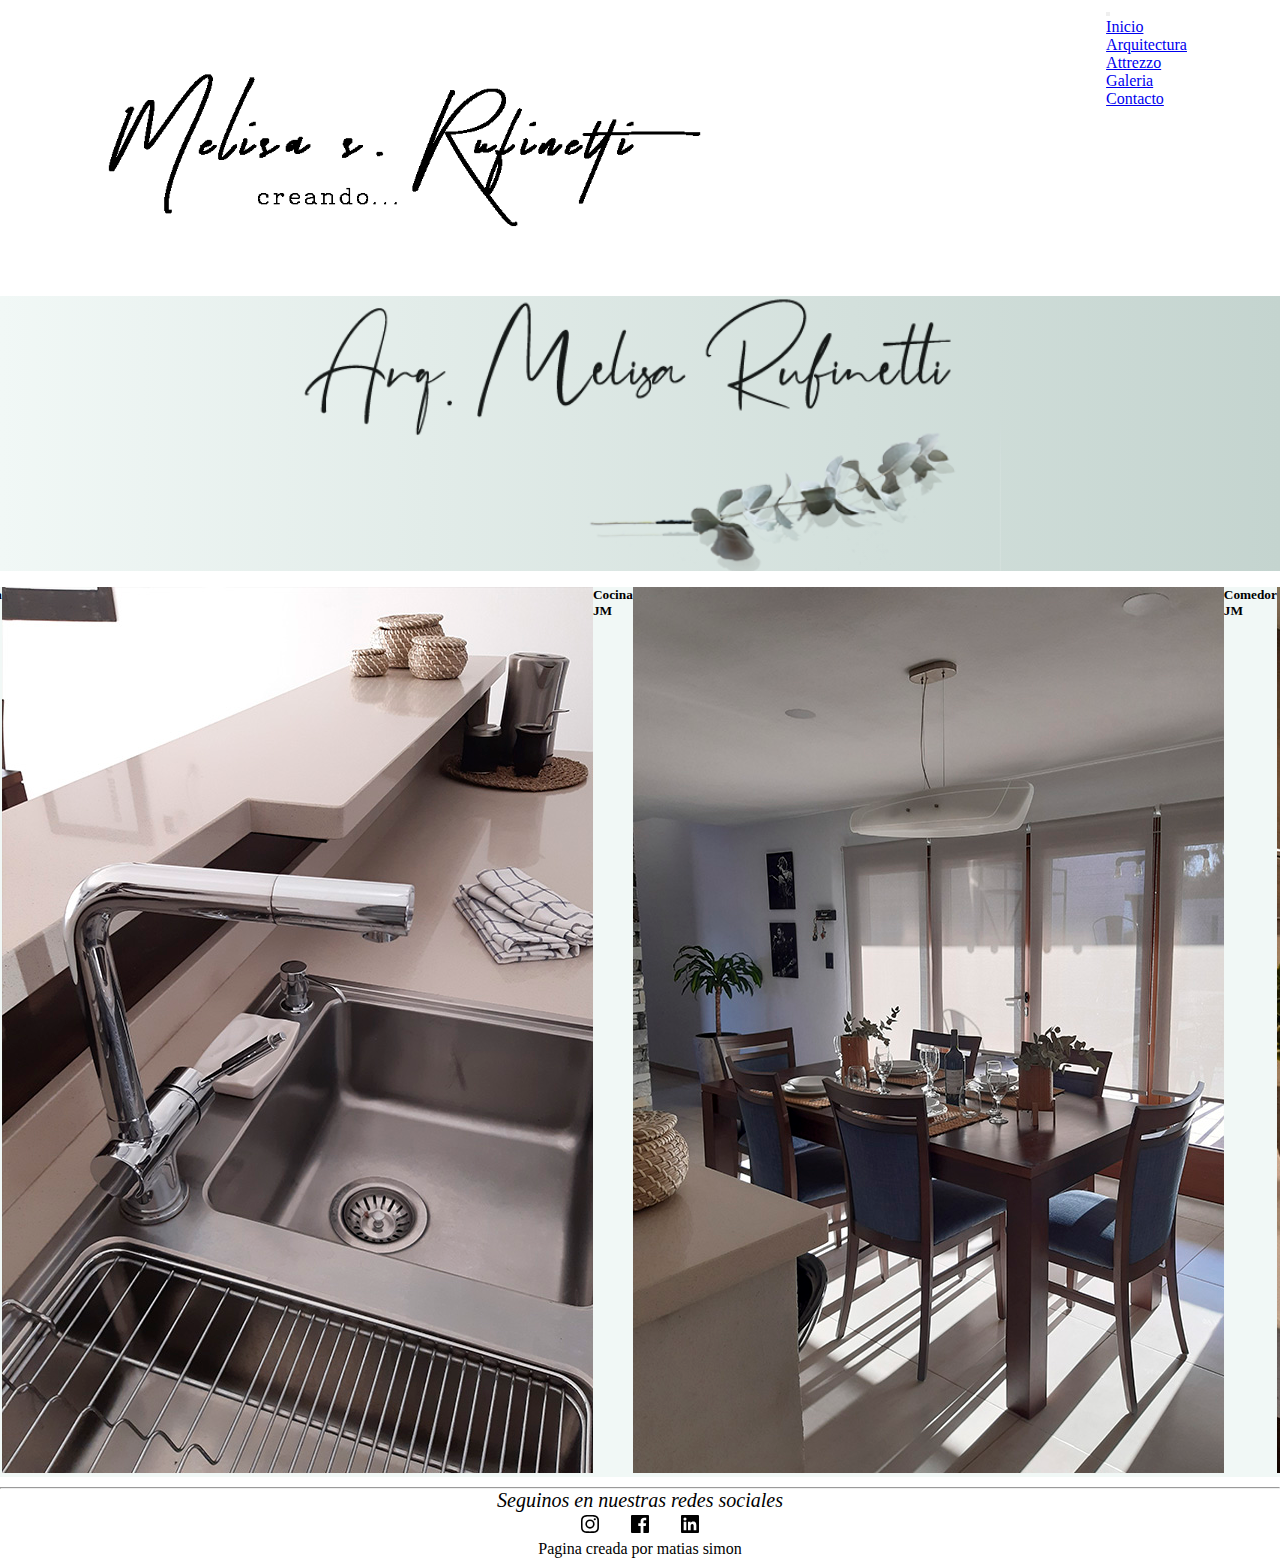
==== pages/arquitectura.html @ c9d261f3 "se agregan imagenes a la galeria" ====
<!DOCTYPE html>
<html lang="en">
<head>
    <meta charset="UTF-8">
    <meta http-equiv="X-UA-Compatible" content="IE=edge">
    <meta name="viewport" content="width=device-width, initial-scale=1.0">
    <meta name="keywords" content="arquitectura, decoracion, velas, diseño, ambientacion">
    <meta name="description" content="Esta pagina brinda imagenes sobre distintos trabajos realizados">
    <link rel="shorcut icon" href="../imagenes/LOGO.JPG">
    <!-- CSS only -->
    <link href="https://cdn.jsdelivr.net/npm/bootstrap@5.2.1/dist/css/bootstrap.min.css" rel="stylesheet" integrity="sha384-iYQeCzEYFbKjA/T2uDLTpkwGzCiq6soy8tYaI1GyVh/UjpbCx/TYkiZhlZB6+fzT" crossorigin="anonymous">

    <link rel="stylesheet" href="../styles/styles.css">
    <title>Arquitectura</title>
</head>
<body class="container-fluid text-center">
    <section class="row">
      <section class="col">
        <header class="header">
                    <a href="../index.html"><img class="image-fluid logo" src="../imagenes/logo meli.png" alt="logo de la marca"></a> 
           
                    <nav class="navbar navbar-expand-md navegador">
                        <button
                          class="navbar-toggler"
                          type="button"
                          data-bs-toggle="collapse"
                          data-bs-target="#navbarTogglerDemo01"
                          aria-controls="navbarTogglerDemo01"
                          aria-expanded="false"
                          aria-label="Toggle navigation"
                        >
                          <span class="navbar-toggler-icon"></span>
                        </button>
                        <div class="collapse navbar-collapse" id="navbarTogglerDemo01">
                          <ul class="navbar-nav me-auto mb-2 mb-lg-0">
                            <li class="nav-item">
                              <a class="nav-link navegador__links" href="../index.html">Inicio</a>
                            </li>
                            <li class="nav-item">
                              <a class="nav-link navegador__links active " href="../pages/arquitectura.html">Arquitectura</a>
                            </li>
                            <li class="nav-item">
                              <a class="nav-link navegador__links" href="../pages/atrezzo.html">Attrezzo</a>
                            </li>
                            <li class="nav-item">
                              <a class="nav-link navegador__links" href="../pages/galeria.html">Galeria</a>
                            </li>
                            <li class="nav-item">
                              <a class="nav-link navegador__links" href="../pages/contacto.html">Contacto</a>
                            </li>
                          </ul>
                         
                        </div>
                      </nav>
                           
        </header>
      </section> 
    </section>
    <main>
        <div class="encabezado">
            <img class="encabezado__imagen" src="../imagenes/logo-arq.png" alt="logo-atrezzo">
        </div>      
         
       
    <section class="row tarjetas">
      <section class="col-sm-12 col-md-6 col-lg-3 tarjetas-arq">   
        <div class="card tarjetas__attrezzo">
            <a href="#"><img src="../imagenes/CENTRO MUNAY/Y3.jpg" class="card-img-top" alt="Casa Munay"></a>
            <div class="card-body">
              <h5 class="card-title">Casa Munay</h5>
            </div>
        </div>
        </section> 

        <section class="col-sm-12 col-md-6 col-lg-3 tarjetas-arq">   
          <div class="card tarjetas__attrezzo">
              <a href="#"><img src="../imagenes/COCINA AZUL/ALT 1/CA5.jpg" class="card-img-top" alt="cocina azul"></a>
              <div class="card-body">
                <h5 class="card-title">Cocina Azul</h5>
              </div>
          </div>
          </section> 

          <section class="col-sm-12 col-md-6 col-lg-3 tarjetas-arq">   
            <div class="card tarjetas__attrezzo">
                <a href="#"><img src="../imagenes/COCINA BENE/CB1.jpg" class="card-img-top" alt="cocina bene"></a>
                <div class="card-body">
                  <h5 class="card-title">Cocina Bene</h5>
                </div>
            </div>
            </section> 

            <section class="col-sm-12 col-md-6 col-lg-3 tarjetas-arq">   
              <div class="card tarjetas__attrezzo">
                  <a href="#"><img src="../imagenes/COCINA JM/JMC1.jpg" class="card-img-top" alt="cocina JM"></a>
                  <div class="card-body">
                    <h5 class="card-title">Cocina JM</h5>
                  </div>
              </div>
              </section> 

              <section class="col-sm-12 col-md-6 col-lg-3 tarjetas-arq">   
                <div class="card tarjetas__attrezzo">
                    <a href="#"><img src="../imagenes/COMEDOR JM/JMCM1.jpg" class="card-img-top" alt="comedor JM"></a>
                    <div class="card-body">
                      <h5 class="card-title">Comedor JM</h5>
                    </div>
                </div>
                </section> 

                <section class="col-sm-12 col-md-6 col-lg-3 tarjetas-arq">   
                  <div class="card tarjetas__attrezzo">
                      <a href="#"><img src="../imagenes/CUARTO DE BAÑO JM/JMB1.jpg" class="card-img-top" alt="cuarto de baño JM"></a>
                      <div class="card-body">
                        <h5 class="card-title">Cuarto de Baño JM</h5>
                      </div>
                  </div>
                  </section> 

                  <section class="col-sm-12 col-md-6 col-lg-3 tarjetas-arq">   
                    <div class="card tarjetas__attrezzo">
                        <a href="#"><img src="../imagenes/CUARTO DE ESTAR B/B1.jpg" class="card-img-top" alt="cuarto de estar B"></a>
                        <div class="card-body">
                          <h5 class="card-title">Cuarto de estar B</h5>
                        </div>
                    </div>
                    </section> 

                    <section class="col-sm-12 col-md-6 col-lg-3 tarjetas-arq">   
                      <div class="card tarjetas__attrezzo">
                          <a href="#"><img src="../imagenes/CUARTO DE ESTAR D/DL1.jpg" class="card-img-top" alt="cuarto de estar D"></a>
                          <div class="card-body">
                            <h5 class="card-title">Cuarto de estar D</h5>
                          </div>
                      </div>
                      </section> 
    </section>
        

      
    </main>
    <hr>
    <footer class="footer">
        <span class="footer__span">Seguinos en nuestras redes sociales</span> 
        <ul class="footer__ul">
            <li><a href="https://www.instagram.com/melisarufinetti/" target="_blank">
                <img class="logo-redes" src="../imagenes/bxl-instagram.svg" alt="Logo de instagram" title="Instagram">
            </a></li>
            <li><a href="https://www.facebook.com/meli.rufinetti" target="_blank">
                <img class="logo-redes" src="../imagenes/bxl-facebook-square.svg" alt="Logo de facebook" title="Facebook">
            </a></li>
            <li><a href="https://www.linkedin.com/in/melisa-rufinetti-70595a53/" target="_blank">
                <img class="logo-redes" src="../imagenes/bxl-linkedin-square.svg" alt="Logo de linkedin" title="Linkedin">
    
            </a></li>
        </ul>
        <p class="footer__creador">Pagina creada por matias simon</p>
    </footer>
    <!-- JavaScript Bundle with Popper -->
    <script src="https://cdn.jsdelivr.net/npm/bootstrap@5.2.1/dist/js/bootstrap.bundle.min.js" integrity="sha384-u1OknCvxWvY5kfmNBILK2hRnQC3Pr17a+RTT6rIHI7NnikvbZlHgTPOOmMi466C8" crossorigin="anonymous"></script>

</body>
</html>
---- styles/styles.css ----
.galeria .fotos {
  display: flex;
  margin-bottom: 10px;
}

.encabezado {
  display: flex;
  background-image: linear-gradient(to right, rgb(241, 248, 246), rgb(196, 212, 207));
  justify-content: center;
}
.encabezado .encabezado__imagen {
  display: flex;
  width: 60%;
}

.tarjetas {
  display: flex;
  justify-content: center;
  margin-top: 1rem;
}
.tarjetas .tarjetas-arq {
  display: flex;
  margin-bottom: 10px;
}
.tarjetas .tarjetas-arq:hover {
  opacity: 70%;
}
.tarjetas .tarjetas__attrezzo {
  display: flex;
  background-color: rgb(241, 248, 246);
}

.principal__texto {
  display: flex;
  flex-direction: column;
  margin-top: 2em;
}
.principal__texto .principal__parrafo {
  font-size: 1.5em;
}

.galeria #galeria-titulo {
  display: flex;
  justify-content: flex-end;
  margin-right: 5rem;
}
.galeria .fotos {
  border: 1px solid;
}
.galeria .galeria-imagenes {
  margin-top: 2rem;
  transition: all 0.5s ease-in-out;
}
.galeria .galeria-imagenes:hover {
  transform: scale(1.4);
}
.galeria .parallax, .galeria .parallax2 {
  background-image: url("../imagenes/YOGA/Y3.jpg");
  height: 50vh;
  width: 100%;
  background-attachment: fixed;
  background-position: center;
  background-repeat: no-repeat;
  background-size: cover;
}
.galeria .parallax2 {
  background-image: url("../imagenes/YOGA/Y5.jpg");
}

@media only screen and (max-device-width: 992px) {
  .parallax, .galeria .parallax2 {
    display: none;
  }
}
.header {
  display: flex;
  justify-content: space-around;
}
.header .logo {
  display: flex;
  width: 75%;
}
.header .navegador__links {
  transition: 0.3s;
}
.header .navegador__links:hover {
  color: #ea5e5e;
}

footer {
  display: flex;
  flex-direction: column;
  align-items: center;
}
footer .footer__ul {
  display: flex;
  padding: 0;
  justify-content: space-around;
  width: 150px;
}
footer .footer__span {
  font-style: italic;
  font-size: 20px;
}
footer .footer__creador {
  display: flex;
  margin: 0;
}
footer .logo-redes {
  transition: all 0.5s ease-in-out;
}
footer .logo-redes:hover {
  transform: scale(1.4);
}

.contacto {
  display: flex;
  flex-direction: column;
  align-items: center;
}
.contacto .contacto__div h3 {
  font-size: 1.5em;
}
.contacto form {
  display: flex;
  margin: 2rem;
  flex-direction: column;
  align-items: center;
  border: 1px solid;
  border-radius: 5px;
  background-color: rgb(246, 250, 249);
  width: 80%;
}
.contacto form .form-tipo {
  font-size: 1em;
  text-decoration: underline;
}

.boton_form {
  padding: 10px;
  border: 0;
  border-radius: 5px;
  color: rgb(255, 255, 255);
  background-color: rgb(85, 93, 248);
  border-bottom: 3px solid blue;
}
.boton_form:hover {
  background-color: rgb(33, 64, 217);
}

* {
  margin: 0;
  padding: 0;
  box-sizing: border-box;
  list-style: none;
  font-family: Roboto-Regular;
}

@font-face {
  font-family: Roboto-Thin;
  src: url(../fonts/Roboto-Regular.ttf);
}/*# sourceMappingURL=styles.css.map */
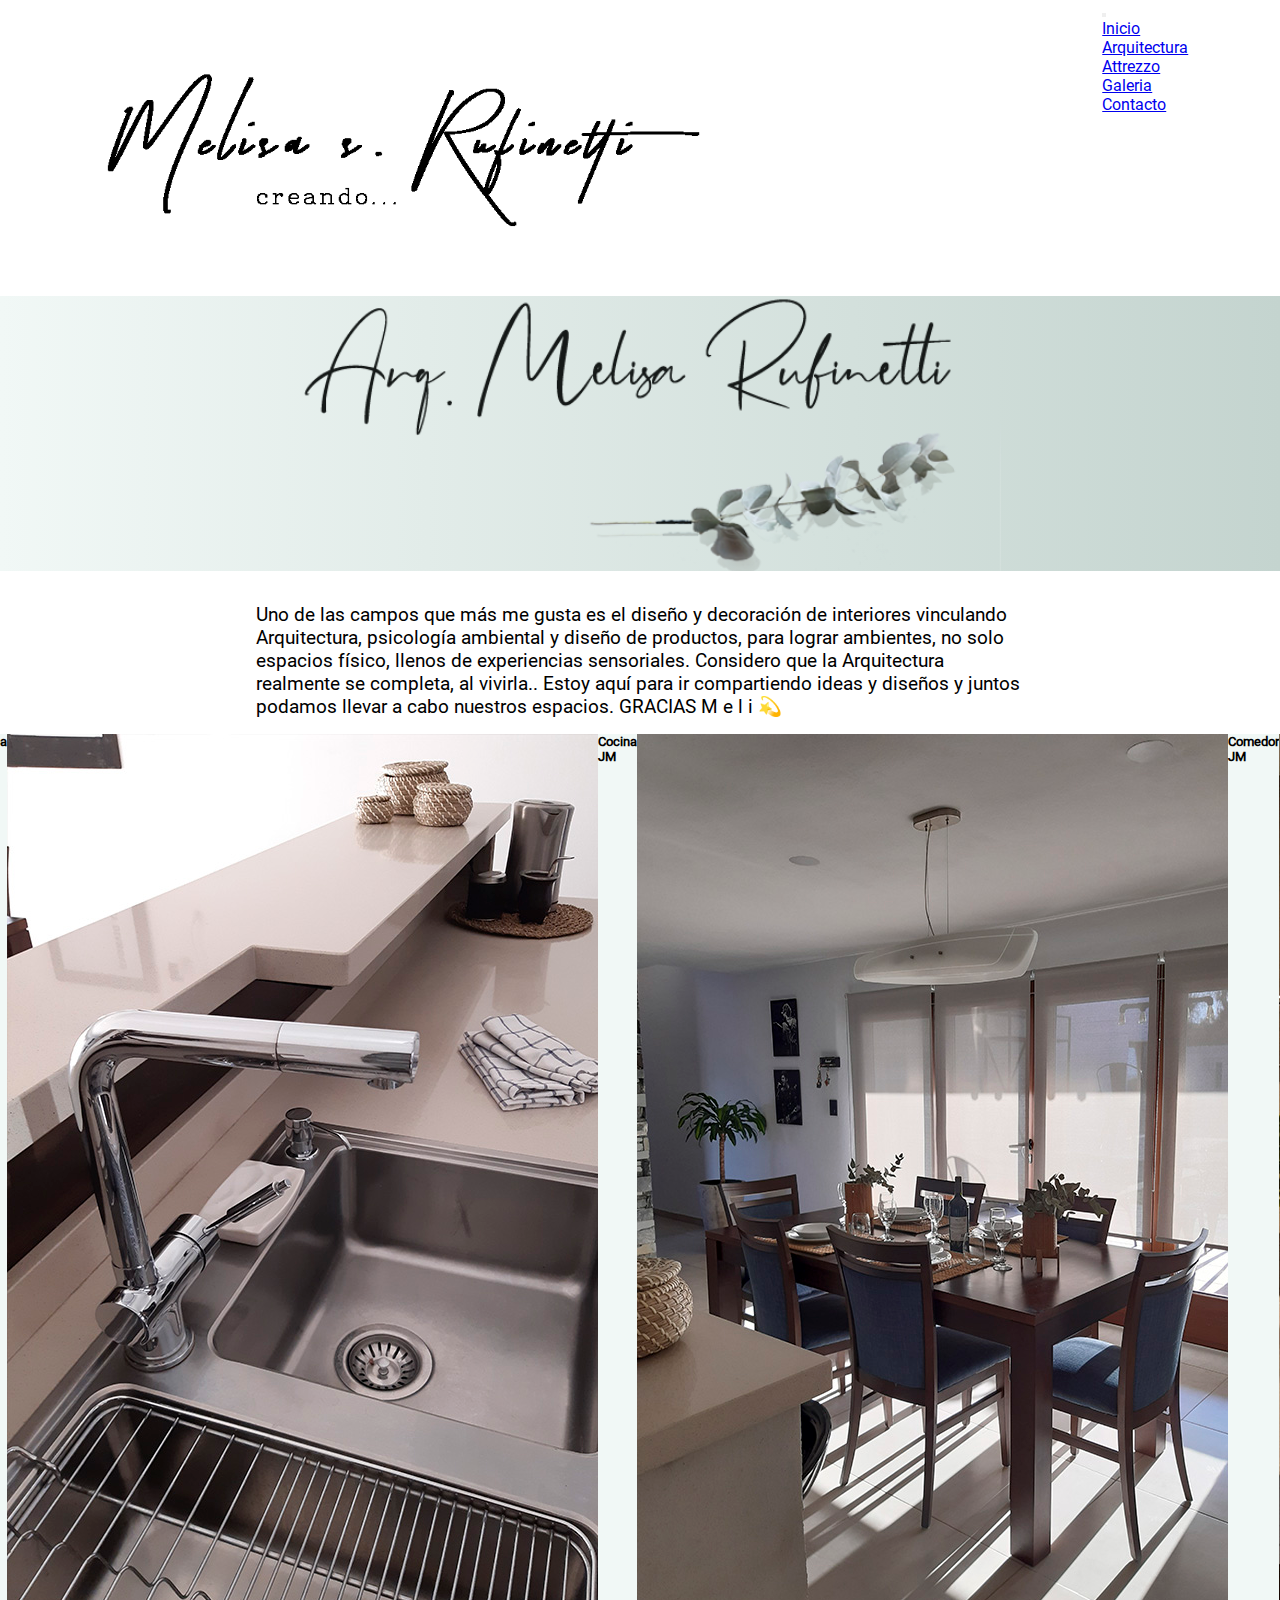
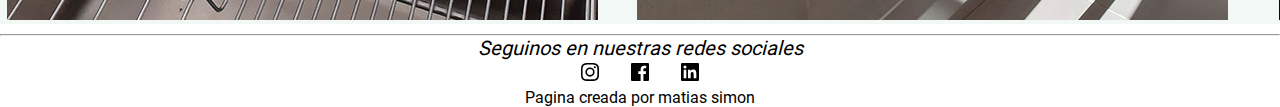
==== commit 6b9d3bd2: "se agregan textos en pagina de arquitectura y attrezzo" ====
--- a/pages/arquitectura.html
+++ b/pages/arquitectura.html
@@ -60,7 +60,20 @@
         <div class="encabezado">
             <img class="encabezado__imagen" src="../imagenes/logo-arq.png" alt="logo-atrezzo">
         </div>      
-         
+    <div class="principal__texto">
+      <p class="principal__parrafo">Uno de las campos que más me gusta es el diseño y decoración de interiores vinculando Arquitectura, psicología ambiental y diseño de productos, para lograr ambientes, no solo espacios físico, llenos de experiencias sensoriales.
+
+        Considero que la Arquitectura realmente se completa, al vivirla..
+        
+        Estoy aquí para ir compartiendo ideas y diseños y juntos podamos llevar a cabo nuestros espacios.
+        
+        GRACIAS
+        
+        M e l i 💫
+        
+
+      </p>
+    </div>     
        
     <section class="row tarjetas">
       <section class="col-sm-12 col-md-6 col-lg-3 tarjetas-arq">   
--- a/styles/styles.css
+++ b/styles/styles.css
@@ -33,10 +33,14 @@
 .principal__texto {
   display: flex;
   flex-direction: column;
+  justify-content: center;
+  align-items: center;
   margin-top: 2em;
+  gap: 1rem;
 }
 .principal__texto .principal__parrafo {
-  font-size: 1.5em;
+  font-size: 1.2rem;
+  width: 60vw;
 }
 
 .galeria #galeria-titulo {
@@ -119,7 +123,8 @@
   align-items: center;
 }
 .contacto .contacto__div h3 {
-  font-size: 1.5em;
+  font-size: 1.2rem;
+  width: 50vw;
 }
 .contacto form {
   display: flex;
@@ -131,8 +136,11 @@
   background-color: rgb(246, 250, 249);
   width: 80%;
 }
+.contacto form .form-imput {
+  width: 60vw;
+}
 .contacto form .form-tipo {
-  font-size: 1em;
+  font-size: 1rem;
   text-decoration: underline;
 }
 
@@ -153,7 +161,7 @@
   padding: 0;
   box-sizing: border-box;
   list-style: none;
-  font-family: Roboto-Regular;
+  font-family: Roboto-Thin;
 }
 
 @font-face {
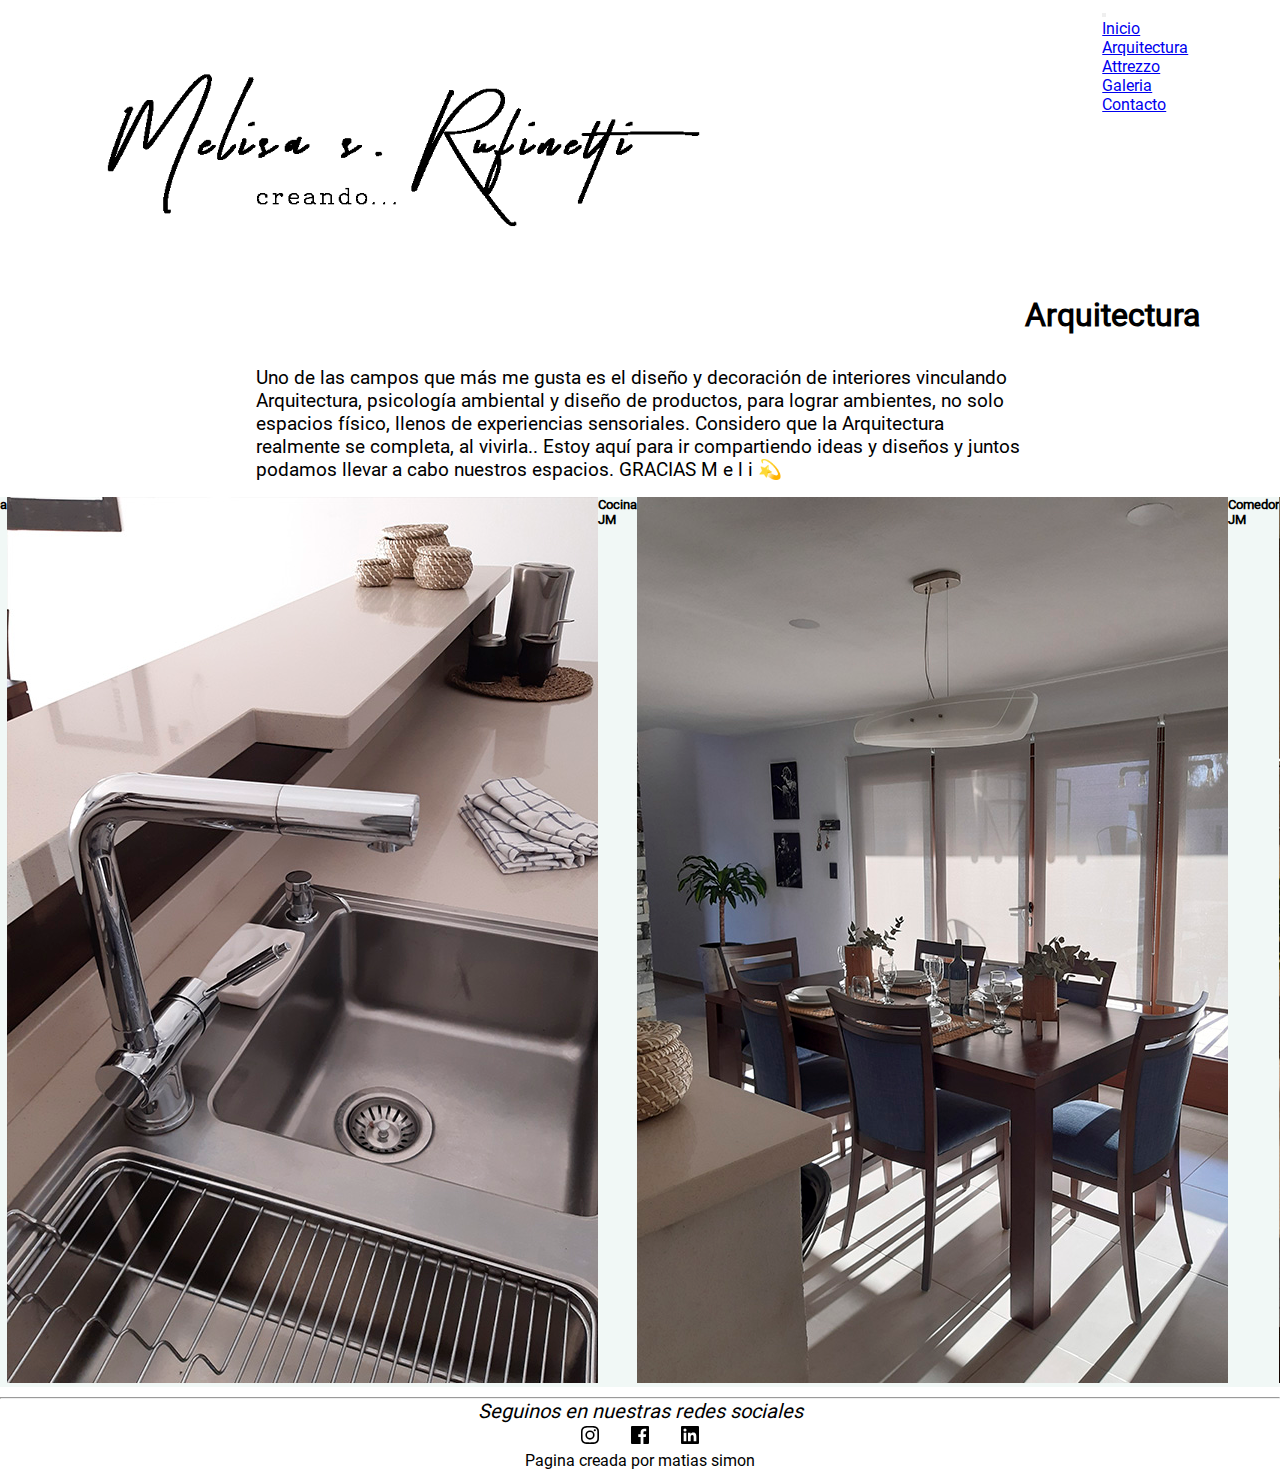
==== commit 8b702c4b: "se agregan imagenes" ====
--- a/pages/arquitectura.html
+++ b/pages/arquitectura.html
@@ -1,176 +1,180 @@
 <!DOCTYPE html>
 <html lang="en">
+
 <head>
-    <meta charset="UTF-8">
-    <meta http-equiv="X-UA-Compatible" content="IE=edge">
-    <meta name="viewport" content="width=device-width, initial-scale=1.0">
-    <meta name="keywords" content="arquitectura, decoracion, velas, diseño, ambientacion">
-    <meta name="description" content="Esta pagina brinda imagenes sobre distintos trabajos realizados">
-    <link rel="shorcut icon" href="../imagenes/LOGO.JPG">
-    <!-- CSS only -->
-    <link href="https://cdn.jsdelivr.net/npm/bootstrap@5.2.1/dist/css/bootstrap.min.css" rel="stylesheet" integrity="sha384-iYQeCzEYFbKjA/T2uDLTpkwGzCiq6soy8tYaI1GyVh/UjpbCx/TYkiZhlZB6+fzT" crossorigin="anonymous">
+  <meta charset="UTF-8">
+  <meta http-equiv="X-UA-Compatible" content="IE=edge">
+  <meta name="viewport" content="width=device-width, initial-scale=1.0">
+  <meta name="keywords" content="arquitectura, decoracion, velas, diseño, ambientacion">
+  <meta name="description" content="Esta pagina brinda imagenes sobre distintos trabajos realizados">
+  <link rel="shorcut icon" href="../imagenes/LOGO.JPG">
+  <!-- CSS only -->
+  <link href="https://cdn.jsdelivr.net/npm/bootstrap@5.2.1/dist/css/bootstrap.min.css" rel="stylesheet"
+    integrity="sha384-iYQeCzEYFbKjA/T2uDLTpkwGzCiq6soy8tYaI1GyVh/UjpbCx/TYkiZhlZB6+fzT" crossorigin="anonymous">
 
-    <link rel="stylesheet" href="../styles/styles.css">
-    <title>Arquitectura</title>
+  <link rel="stylesheet" href="../styles/styles.css">
+  <title>Arquitectura</title>
 </head>
+
 <body class="container-fluid text-center">
-    <section class="row">
-      <section class="col">
-        <header class="header">
-                    <a href="../index.html"><img class="image-fluid logo" src="../imagenes/logo meli.png" alt="logo de la marca"></a> 
-           
-                    <nav class="navbar navbar-expand-md navegador">
-                        <button
-                          class="navbar-toggler"
-                          type="button"
-                          data-bs-toggle="collapse"
-                          data-bs-target="#navbarTogglerDemo01"
-                          aria-controls="navbarTogglerDemo01"
-                          aria-expanded="false"
-                          aria-label="Toggle navigation"
-                        >
-                          <span class="navbar-toggler-icon"></span>
-                        </button>
-                        <div class="collapse navbar-collapse" id="navbarTogglerDemo01">
-                          <ul class="navbar-nav me-auto mb-2 mb-lg-0">
-                            <li class="nav-item">
-                              <a class="nav-link navegador__links" href="../index.html">Inicio</a>
-                            </li>
-                            <li class="nav-item">
-                              <a class="nav-link navegador__links active " href="../pages/arquitectura.html">Arquitectura</a>
-                            </li>
-                            <li class="nav-item">
-                              <a class="nav-link navegador__links" href="../pages/atrezzo.html">Attrezzo</a>
-                            </li>
-                            <li class="nav-item">
-                              <a class="nav-link navegador__links" href="../pages/galeria.html">Galeria</a>
-                            </li>
-                            <li class="nav-item">
-                              <a class="nav-link navegador__links" href="../pages/contacto.html">Contacto</a>
-                            </li>
-                          </ul>
-                         
-                        </div>
-                      </nav>
-                           
-        </header>
-      </section> 
+  <section class="row">
+    <section class="col">
+      <header class="header">
+        <a href="../index.html"><img class="image-fluid logo" src="../imagenes/logo meli.png"
+            alt="logo de la marca"></a>
+
+        <nav class="navbar navbar-expand-md navegador">
+          <button class="navbar-toggler" type="button" data-bs-toggle="collapse" data-bs-target="#navbarTogglerDemo01"
+            aria-controls="navbarTogglerDemo01" aria-expanded="false" aria-label="Toggle navigation">
+            <span class="navbar-toggler-icon"></span>
+          </button>
+          <div class="collapse navbar-collapse" id="navbarTogglerDemo01">
+            <ul class="navbar-nav me-auto mb-2 mb-lg-0">
+              <li class="nav-item">
+                <a class="nav-link navegador__links" href="../index.html">Inicio</a>
+              </li>
+              <li class="nav-item">
+                <a class="nav-link navegador__links active " href="../pages/arquitectura.html">Arquitectura</a>
+              </li>
+              <li class="nav-item">
+                <a class="nav-link navegador__links" href="../pages/atrezzo.html">Attrezzo</a>
+              </li>
+              <li class="nav-item">
+                <a class="nav-link navegador__links" href="../pages/galeria.html">Galeria</a>
+              </li>
+              <li class="nav-item">
+                <a class="nav-link navegador__links" href="../pages/contacto.html">Contacto</a>
+              </li>
+            </ul>
+
+          </div>
+        </nav>
+
+      </header>
     </section>
-    <main>
-        <div class="encabezado">
+  </section>
+  <main>
+    <!-- <div class="encabezado">
             <img class="encabezado__imagen" src="../imagenes/logo-arq.png" alt="logo-atrezzo">
-        </div>      
+        </div>  -->
+    <h1 class="titulo">Arquitectura</h1>
     <div class="principal__texto">
-      <p class="principal__parrafo">Uno de las campos que más me gusta es el diseño y decoración de interiores vinculando Arquitectura, psicología ambiental y diseño de productos, para lograr ambientes, no solo espacios físico, llenos de experiencias sensoriales.
+      <p class="principal__parrafo">Uno de las campos que más me gusta es el diseño y decoración de interiores
+        vinculando Arquitectura, psicología ambiental y diseño de productos, para lograr ambientes, no solo espacios
+        físico, llenos de experiencias sensoriales.
 
         Considero que la Arquitectura realmente se completa, al vivirla..
-        
+
         Estoy aquí para ir compartiendo ideas y diseños y juntos podamos llevar a cabo nuestros espacios.
-        
+
         GRACIAS
-        
+
         M e l i 💫
-        
+
 
       </p>
-    </div>     
-       
+    </div>
+
     <section class="row tarjetas">
-      <section class="col-sm-12 col-md-6 col-lg-3 tarjetas-arq">   
+      <section class="col-sm-12 col-md-6 col-lg-3 tarjetas-arq">
         <div class="card tarjetas__attrezzo">
-            <a href="#"><img src="../imagenes/CENTRO MUNAY/Y3.jpg" class="card-img-top" alt="Casa Munay"></a>
-            <div class="card-body">
-              <h5 class="card-title">Casa Munay</h5>
-            </div>
+          <a href="#"><img src="../imagenes/CENTRO MUNAY/Y3.jpg" class="card-img-top" alt="Casa Munay"></a>
+          <div class="card-body">
+            <h5 class="card-title">Casa Munay</h5>
+          </div>
         </div>
-        </section> 
+      </section>
 
-        <section class="col-sm-12 col-md-6 col-lg-3 tarjetas-arq">   
-          <div class="card tarjetas__attrezzo">
-              <a href="#"><img src="../imagenes/COCINA AZUL/ALT 1/CA5.jpg" class="card-img-top" alt="cocina azul"></a>
-              <div class="card-body">
-                <h5 class="card-title">Cocina Azul</h5>
-              </div>
+      <section class="col-sm-12 col-md-6 col-lg-3 tarjetas-arq">
+        <div class="card tarjetas__attrezzo">
+          <a href="#"><img src="../imagenes/COCINA AZUL/ALT 1/CA5.jpg" class="card-img-top" alt="cocina azul"></a>
+          <div class="card-body">
+            <h5 class="card-title">Cocina Azul</h5>
           </div>
-          </section> 
+        </div>
+      </section>
 
-          <section class="col-sm-12 col-md-6 col-lg-3 tarjetas-arq">   
-            <div class="card tarjetas__attrezzo">
-                <a href="#"><img src="../imagenes/COCINA BENE/CB1.jpg" class="card-img-top" alt="cocina bene"></a>
-                <div class="card-body">
-                  <h5 class="card-title">Cocina Bene</h5>
-                </div>
-            </div>
-            </section> 
+      <section class="col-sm-12 col-md-6 col-lg-3 tarjetas-arq">
+        <div class="card tarjetas__attrezzo">
+          <a href="#"><img src="../imagenes/COCINA BENE/CB1.jpg" class="card-img-top" alt="cocina bene"></a>
+          <div class="card-body">
+            <h5 class="card-title">Cocina Bene</h5>
+          </div>
+        </div>
+      </section>
 
-            <section class="col-sm-12 col-md-6 col-lg-3 tarjetas-arq">   
-              <div class="card tarjetas__attrezzo">
-                  <a href="#"><img src="../imagenes/COCINA JM/JMC1.jpg" class="card-img-top" alt="cocina JM"></a>
-                  <div class="card-body">
-                    <h5 class="card-title">Cocina JM</h5>
-                  </div>
-              </div>
-              </section> 
+      <section class="col-sm-12 col-md-6 col-lg-3 tarjetas-arq">
+        <div class="card tarjetas__attrezzo">
+          <a href="#"><img src="../imagenes/COCINA JM/JMC1.jpg" class="card-img-top" alt="cocina JM"></a>
+          <div class="card-body">
+            <h5 class="card-title">Cocina JM</h5>
+          </div>
+        </div>
+      </section>
 
-              <section class="col-sm-12 col-md-6 col-lg-3 tarjetas-arq">   
-                <div class="card tarjetas__attrezzo">
-                    <a href="#"><img src="../imagenes/COMEDOR JM/JMCM1.jpg" class="card-img-top" alt="comedor JM"></a>
-                    <div class="card-body">
-                      <h5 class="card-title">Comedor JM</h5>
-                    </div>
-                </div>
-                </section> 
+      <section class="col-sm-12 col-md-6 col-lg-3 tarjetas-arq">
+        <div class="card tarjetas__attrezzo">
+          <a href="#"><img src="../imagenes/COMEDOR JM/JMCM1.jpg" class="card-img-top" alt="comedor JM"></a>
+          <div class="card-body">
+            <h5 class="card-title">Comedor JM</h5>
+          </div>
+        </div>
+      </section>
 
-                <section class="col-sm-12 col-md-6 col-lg-3 tarjetas-arq">   
-                  <div class="card tarjetas__attrezzo">
-                      <a href="#"><img src="../imagenes/CUARTO DE BAÑO JM/JMB1.jpg" class="card-img-top" alt="cuarto de baño JM"></a>
-                      <div class="card-body">
-                        <h5 class="card-title">Cuarto de Baño JM</h5>
-                      </div>
-                  </div>
-                  </section> 
+      <section class="col-sm-12 col-md-6 col-lg-3 tarjetas-arq">
+        <div class="card tarjetas__attrezzo">
+          <a href="#"><img src="../imagenes/CUARTO DE BAÑO JM/JMB1.jpg" class="card-img-top"
+              alt="cuarto de baño JM"></a>
+          <div class="card-body">
+            <h5 class="card-title">Cuarto de Baño JM</h5>
+          </div>
+        </div>
+      </section>
 
-                  <section class="col-sm-12 col-md-6 col-lg-3 tarjetas-arq">   
-                    <div class="card tarjetas__attrezzo">
-                        <a href="#"><img src="../imagenes/CUARTO DE ESTAR B/B1.jpg" class="card-img-top" alt="cuarto de estar B"></a>
-                        <div class="card-body">
-                          <h5 class="card-title">Cuarto de estar B</h5>
-                        </div>
-                    </div>
-                    </section> 
+      <section class="col-sm-12 col-md-6 col-lg-3 tarjetas-arq">
+        <div class="card tarjetas__attrezzo">
+          <a href="#"><img src="../imagenes/CUARTO DE ESTAR B/B1.jpg" class="card-img-top" alt="cuarto de estar B"></a>
+          <div class="card-body">
+            <h5 class="card-title">Cuarto de estar B</h5>
+          </div>
+        </div>
+      </section>
 
-                    <section class="col-sm-12 col-md-6 col-lg-3 tarjetas-arq">   
-                      <div class="card tarjetas__attrezzo">
-                          <a href="#"><img src="../imagenes/CUARTO DE ESTAR D/DL1.jpg" class="card-img-top" alt="cuarto de estar D"></a>
-                          <div class="card-body">
-                            <h5 class="card-title">Cuarto de estar D</h5>
-                          </div>
-                      </div>
-                      </section> 
+      <section class="col-sm-12 col-md-6 col-lg-3 tarjetas-arq">
+        <div class="card tarjetas__attrezzo">
+          <a href="#"><img src="../imagenes/CUARTO DE ESTAR D/DL1.jpg" class="card-img-top" alt="cuarto de estar D"></a>
+          <div class="card-body">
+            <h5 class="card-title">Cuarto de estar D</h5>
+          </div>
+        </div>
+      </section>
     </section>
-        
 
-      
-    </main>
-    <hr>
-    <footer class="footer">
-        <span class="footer__span">Seguinos en nuestras redes sociales</span> 
-        <ul class="footer__ul">
-            <li><a href="https://www.instagram.com/melisarufinetti/" target="_blank">
-                <img class="logo-redes" src="../imagenes/bxl-instagram.svg" alt="Logo de instagram" title="Instagram">
-            </a></li>
-            <li><a href="https://www.facebook.com/meli.rufinetti" target="_blank">
-                <img class="logo-redes" src="../imagenes/bxl-facebook-square.svg" alt="Logo de facebook" title="Facebook">
-            </a></li>
-            <li><a href="https://www.linkedin.com/in/melisa-rufinetti-70595a53/" target="_blank">
-                <img class="logo-redes" src="../imagenes/bxl-linkedin-square.svg" alt="Logo de linkedin" title="Linkedin">
-    
-            </a></li>
-        </ul>
-        <p class="footer__creador">Pagina creada por matias simon</p>
-    </footer>
-    <!-- JavaScript Bundle with Popper -->
-    <script src="https://cdn.jsdelivr.net/npm/bootstrap@5.2.1/dist/js/bootstrap.bundle.min.js" integrity="sha384-u1OknCvxWvY5kfmNBILK2hRnQC3Pr17a+RTT6rIHI7NnikvbZlHgTPOOmMi466C8" crossorigin="anonymous"></script>
+
+
+  </main>
+  <hr>
+  <footer class="footer">
+    <span class="footer__span">Seguinos en nuestras redes sociales</span>
+    <ul class="footer__ul">
+      <li><a href="https://www.instagram.com/melisarufinetti/" target="_blank">
+          <img class="logo-redes" src="../imagenes/bxl-instagram.svg" alt="Logo de instagram" title="Instagram">
+        </a></li>
+      <li><a href="https://www.facebook.com/meli.rufinetti" target="_blank">
+          <img class="logo-redes" src="../imagenes/bxl-facebook-square.svg" alt="Logo de facebook" title="Facebook">
+        </a></li>
+      <li><a href="https://www.linkedin.com/in/melisa-rufinetti-70595a53/" target="_blank">
+          <img class="logo-redes" src="../imagenes/bxl-linkedin-square.svg" alt="Logo de linkedin" title="Linkedin">
+
+        </a></li>
+    </ul>
+    <p class="footer__creador">Pagina creada por matias simon</p>
+  </footer>
+  <!-- JavaScript Bundle with Popper -->
+  <script src="https://cdn.jsdelivr.net/npm/bootstrap@5.2.1/dist/js/bootstrap.bundle.min.js"
+    integrity="sha384-u1OknCvxWvY5kfmNBILK2hRnQC3Pr17a+RTT6rIHI7NnikvbZlHgTPOOmMi466C8"
+    crossorigin="anonymous"></script>
 
 </body>
+
 </html>--- a/styles/styles.css
+++ b/styles/styles.css
@@ -11,6 +11,14 @@
 .encabezado .encabezado__imagen {
   display: flex;
   width: 60%;
+}
+
+.titulo {
+  display: flex;
+  max-width: 1440px;
+  margin: auto;
+  justify-content: flex-end;
+  margin-right: 5rem;
 }
 
 .tarjetas {
@@ -36,18 +44,12 @@
   justify-content: center;
   align-items: center;
   margin-top: 2em;
-  gap: 1rem;
 }
 .principal__texto .principal__parrafo {
   font-size: 1.2rem;
   width: 60vw;
 }
 
-.galeria #galeria-titulo {
-  display: flex;
-  justify-content: flex-end;
-  margin-right: 5rem;
-}
 .galeria .fotos {
   border: 1px solid;
 }
@@ -68,12 +70,30 @@
   background-size: cover;
 }
 .galeria .parallax2 {
-  background-image: url("../imagenes/YOGA/Y5.jpg");
+  background-image: url("../imagenes/MUNDO/M29.jpg");
 }
 
 @media only screen and (max-device-width: 992px) {
+  .titulo {
+    max-width: 600px;
+    margin: auto;
+    justify-content: center;
+  }
   .parallax, .galeria .parallax2 {
     display: none;
+  }
+  .galeria .galeria-titulo {
+    max-width: 600px;
+    margin: auto;
+    justify-content: center;
+  }
+  .galeria .fotos {
+    justify-content: center;
+  }
+  .principal__texto {
+    max-width: 600px;
+    margin: auto;
+    margin-top: 1rem;
   }
 }
 .header {
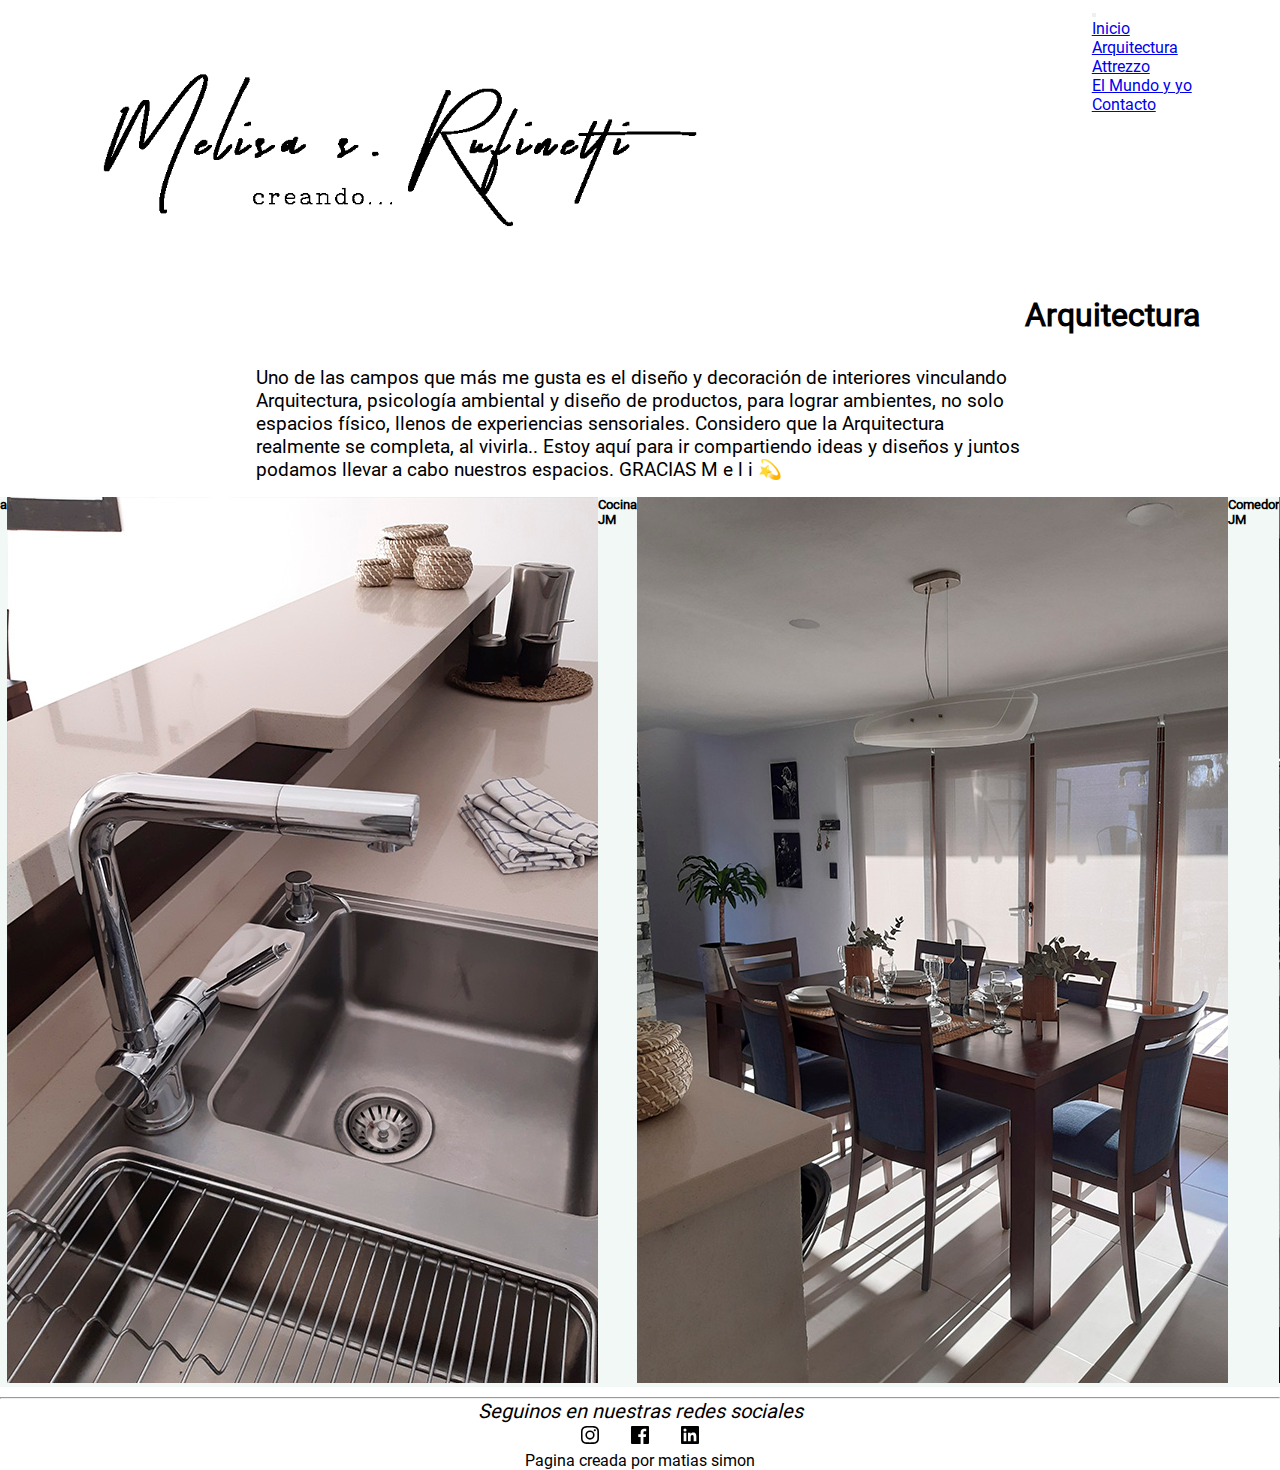
==== commit f4f7dc7b: "se agregan imagenes" ====
--- a/pages/arquitectura.html
+++ b/pages/arquitectura.html
@@ -7,7 +7,7 @@
   <meta name="viewport" content="width=device-width, initial-scale=1.0">
   <meta name="keywords" content="arquitectura, decoracion, velas, diseño, ambientacion">
   <meta name="description" content="Esta pagina brinda imagenes sobre distintos trabajos realizados">
-  <link rel="shorcut icon" href="../imagenes/LOGO.JPG">
+  <link rel="shorcut icon" href="../imagenes/Logomelisachico.jpg">
   <!-- CSS only -->
   <link href="https://cdn.jsdelivr.net/npm/bootstrap@5.2.1/dist/css/bootstrap.min.css" rel="stylesheet"
     integrity="sha384-iYQeCzEYFbKjA/T2uDLTpkwGzCiq6soy8tYaI1GyVh/UjpbCx/TYkiZhlZB6+fzT" crossorigin="anonymous">
@@ -40,7 +40,7 @@
                 <a class="nav-link navegador__links" href="../pages/atrezzo.html">Attrezzo</a>
               </li>
               <li class="nav-item">
-                <a class="nav-link navegador__links" href="../pages/galeria.html">Galeria</a>
+                <a class="nav-link navegador__links" href="../pages/galeria.html">El Mundo y yo</a>
               </li>
               <li class="nav-item">
                 <a class="nav-link navegador__links" href="../pages/contacto.html">Contacto</a>
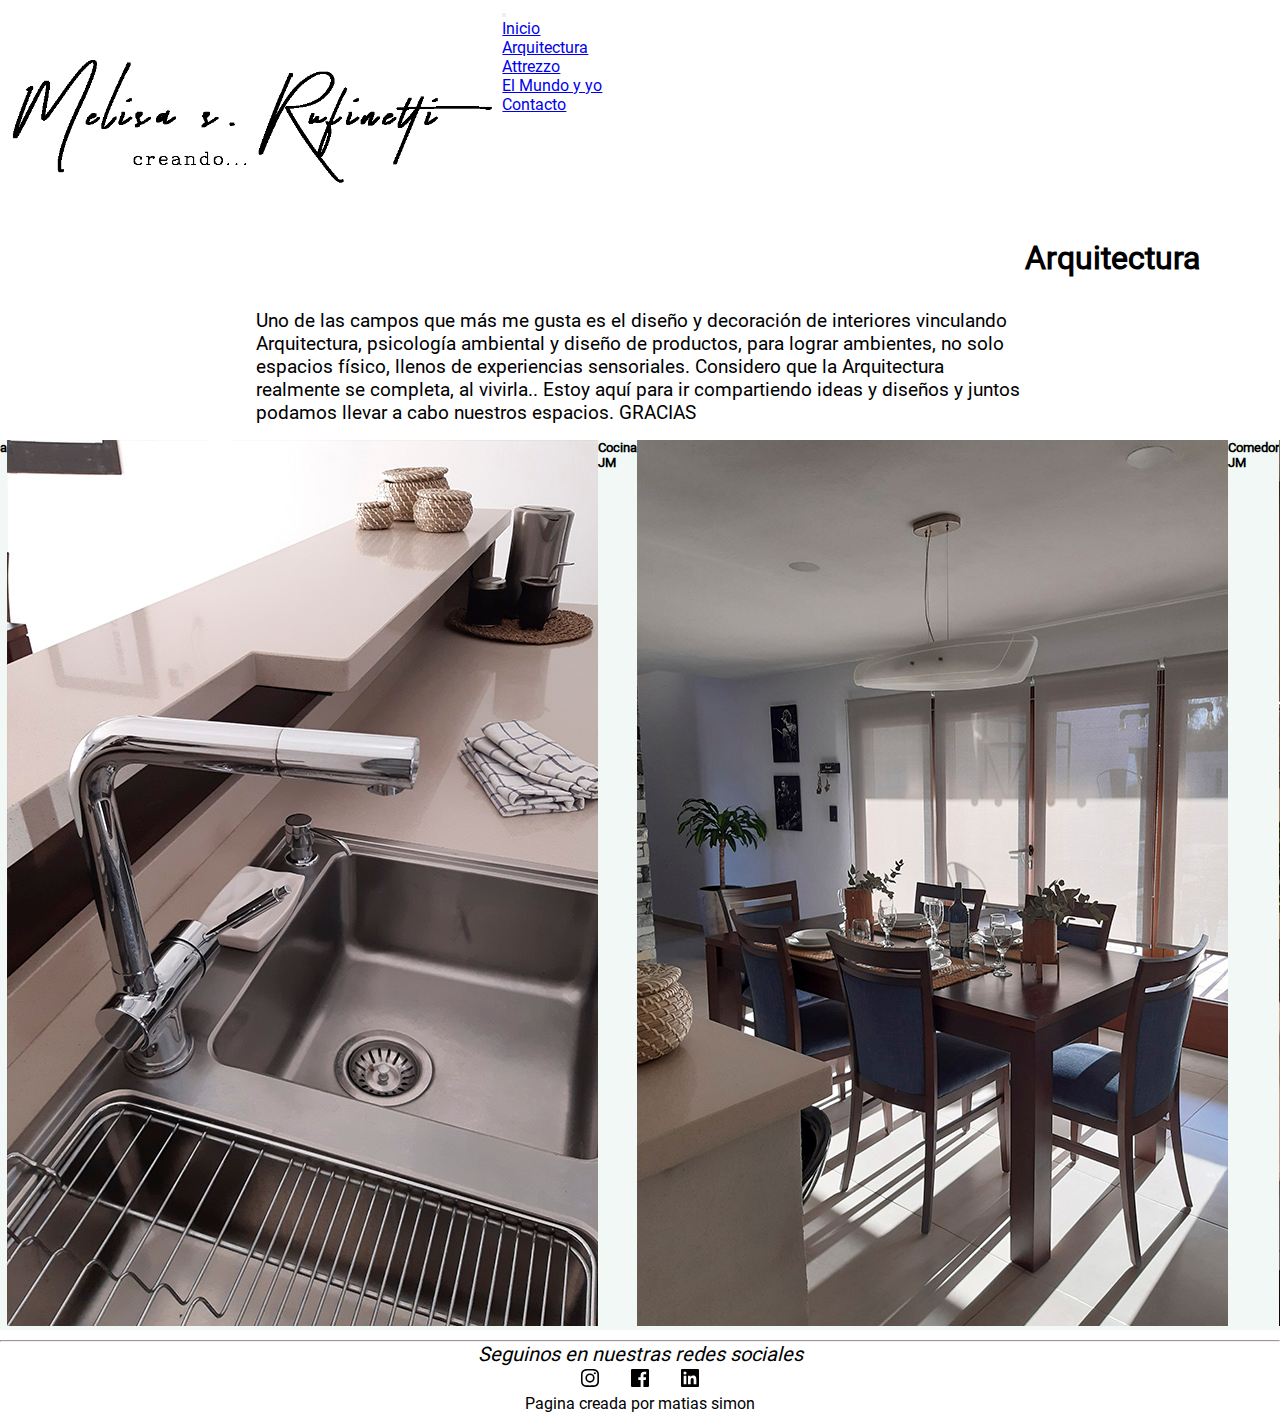
==== commit 305e95da: "cambios en estilos" ====
--- a/pages/arquitectura.html
+++ b/pages/arquitectura.html
@@ -69,7 +69,6 @@
 
         GRACIAS
 
-        M e l i 💫
 
 
       </p>
--- a/styles/styles.css
+++ b/styles/styles.css
@@ -58,7 +58,7 @@
   transition: all 0.5s ease-in-out;
 }
 .galeria .galeria-imagenes:hover {
-  transform: scale(1.4);
+  transform: scale(1.1);
 }
 .galeria .parallax, .galeria .parallax2 {
   background-image: url("../imagenes/YOGA/Y3.jpg");
@@ -102,7 +102,10 @@
 }
 .header .logo {
   display: flex;
-  width: 75%;
+  width: 100%;
+}
+.header .navegador {
+  width: 100%;
 }
 .header .navegador__links {
   transition: 0.3s;
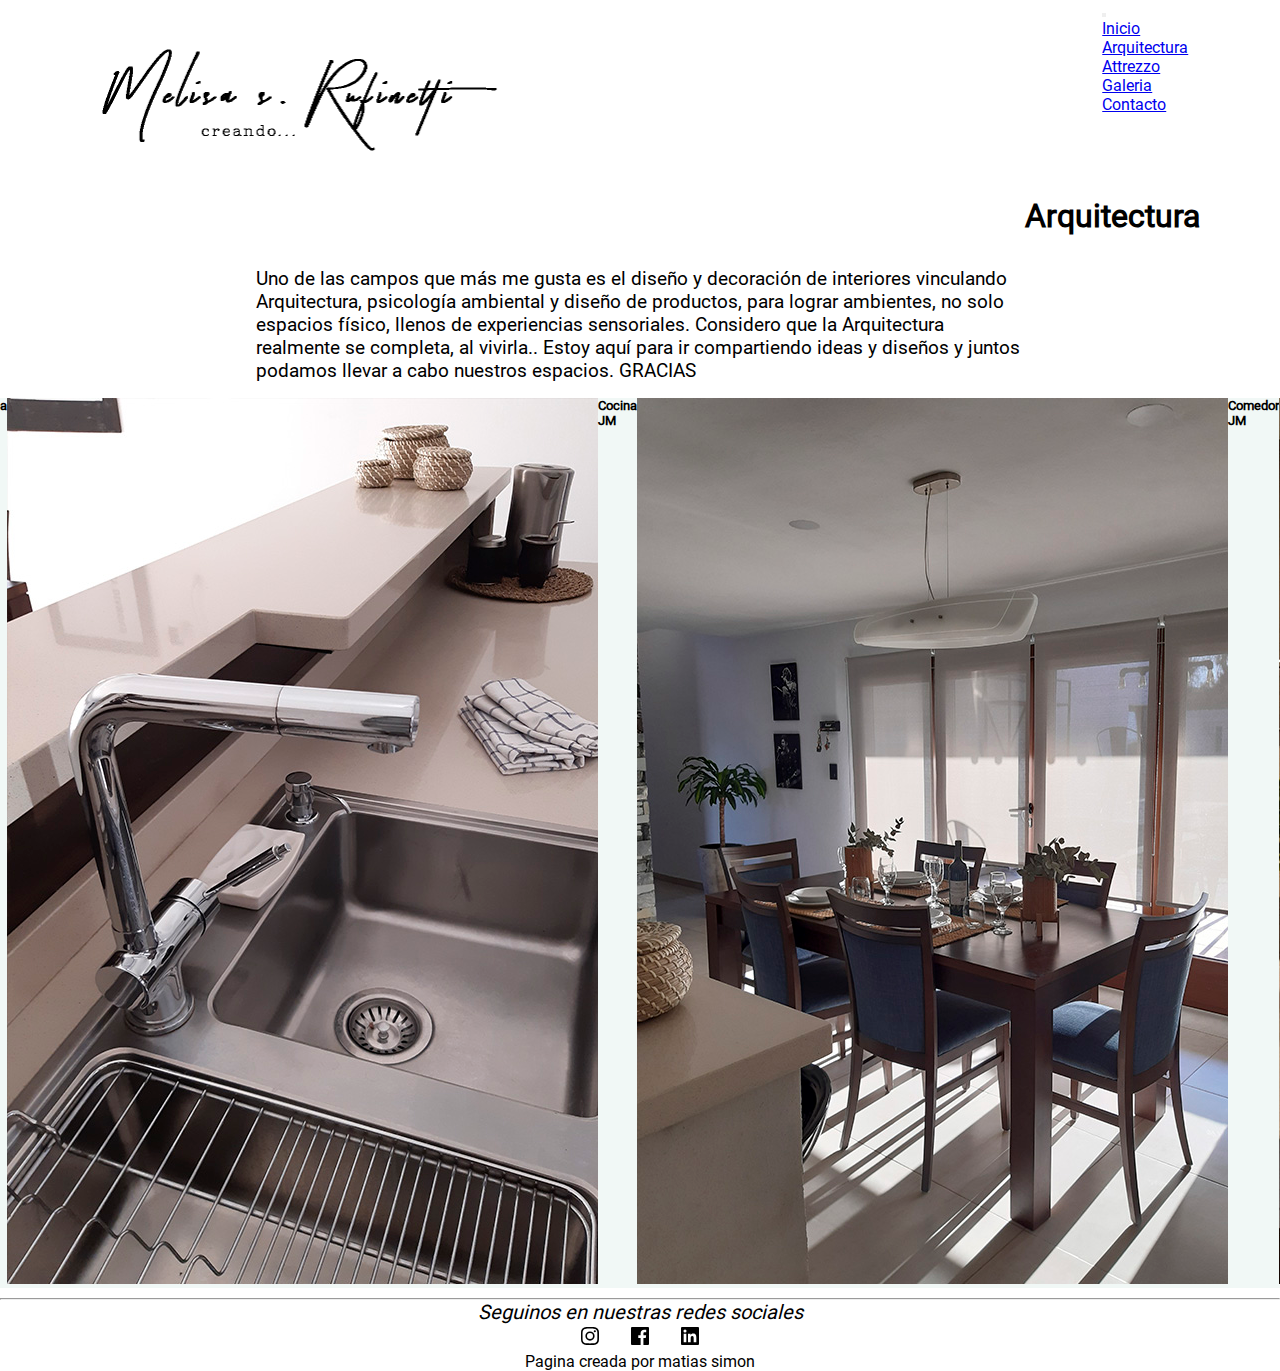
==== commit 66d8435f: "se modifica nav" ====
--- a/pages/arquitectura.html
+++ b/pages/arquitectura.html
@@ -40,7 +40,7 @@
                 <a class="nav-link navegador__links" href="../pages/atrezzo.html">Attrezzo</a>
               </li>
               <li class="nav-item">
-                <a class="nav-link navegador__links" href="../pages/galeria.html">El Mundo y yo</a>
+                <a class="nav-link navegador__links" href="../pages/galeria.html">Galeria</a>
               </li>
               <li class="nav-item">
                 <a class="nav-link navegador__links" href="../pages/contacto.html">Contacto</a>
--- a/styles/styles.css
+++ b/styles/styles.css
@@ -102,10 +102,7 @@
 }
 .header .logo {
   display: flex;
-  width: 100%;
-}
-.header .navegador {
-  width: 100%;
+  width: 50%;
 }
 .header .navegador__links {
   transition: 0.3s;
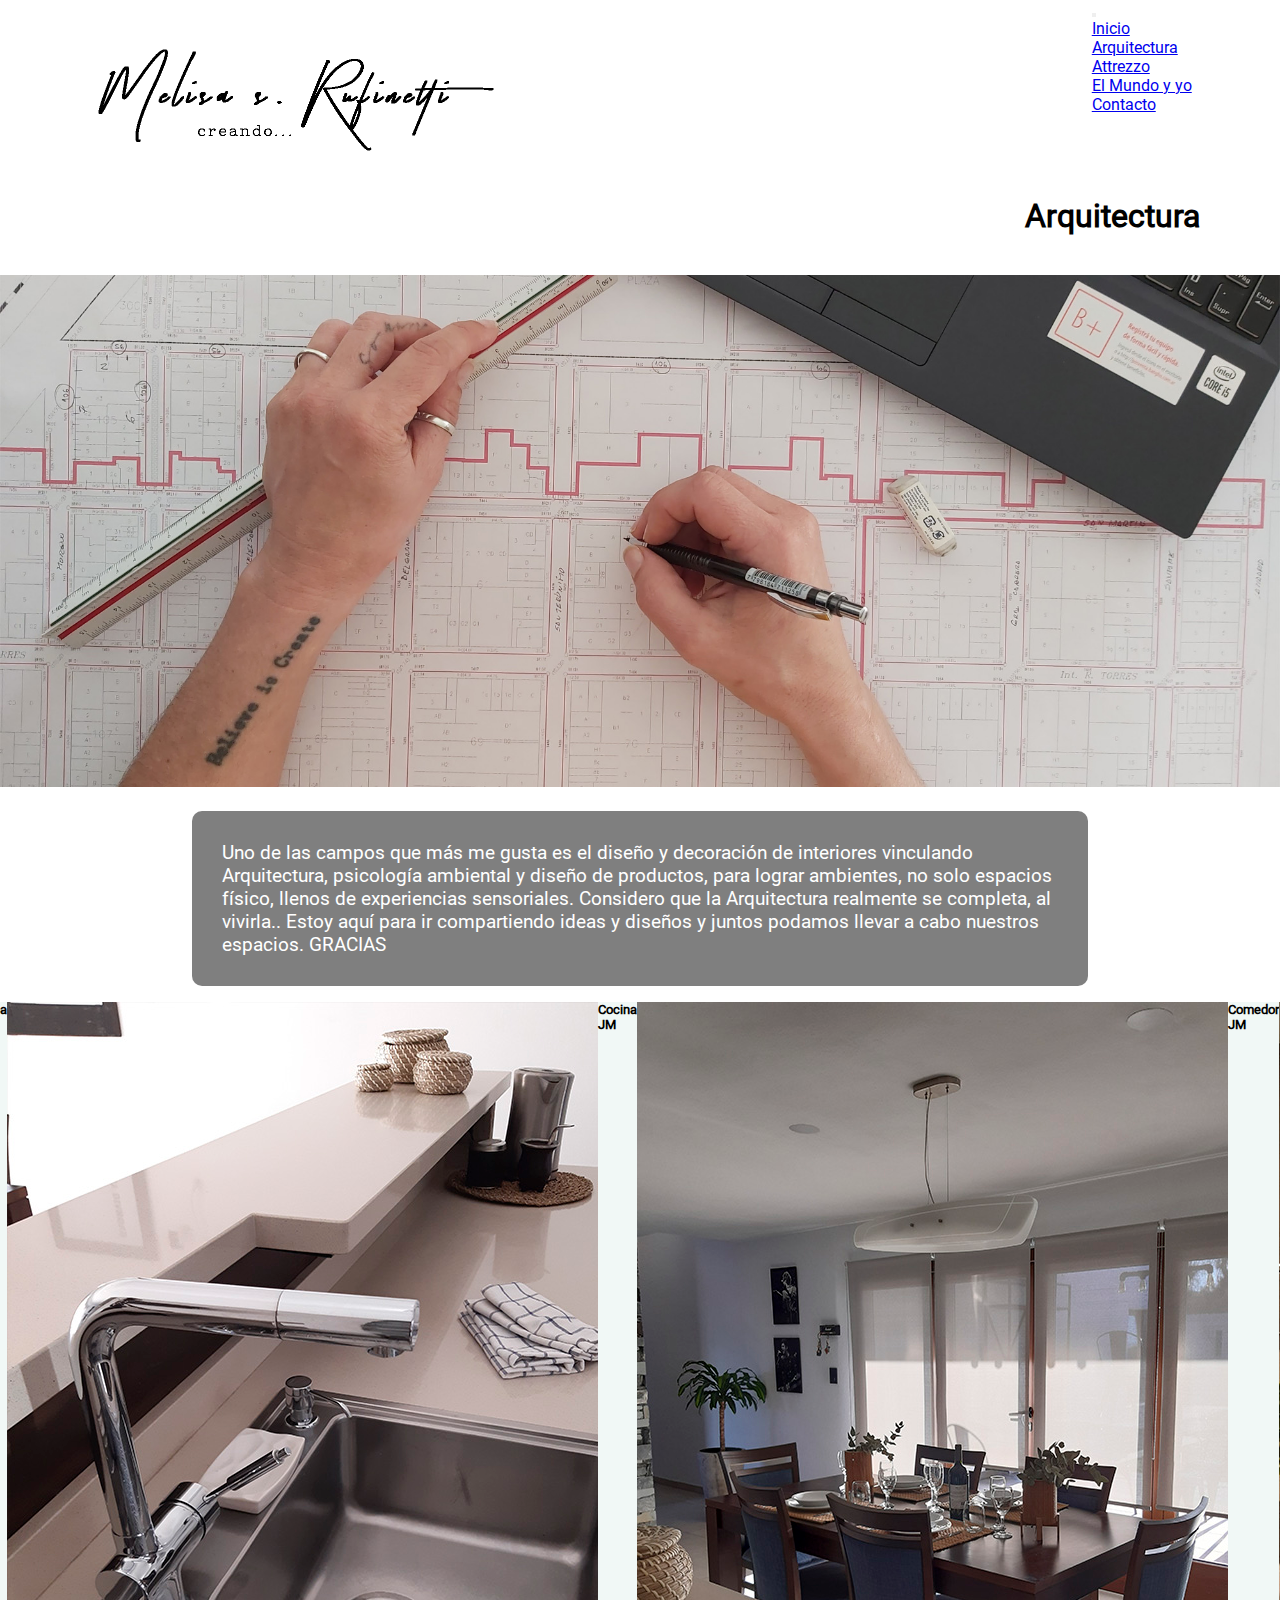
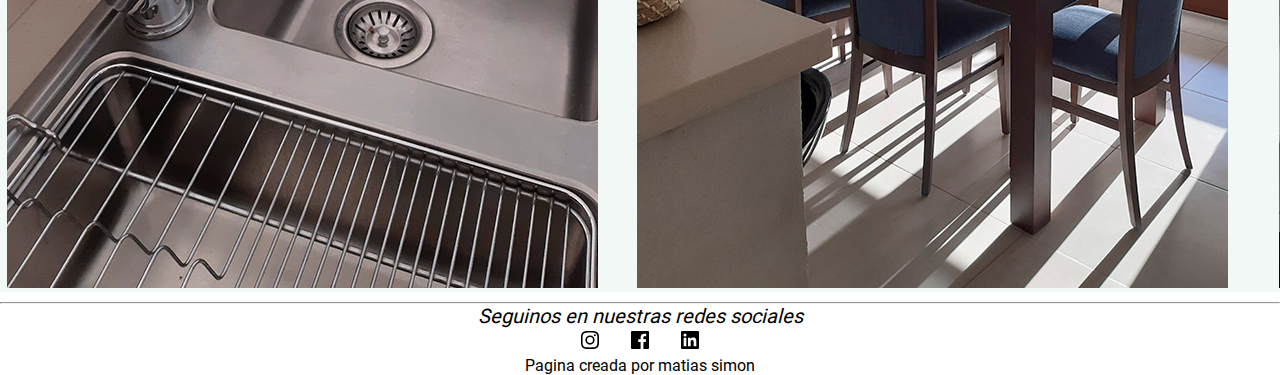
==== commit 3c5646c9: "se modifican estilos y agregan fotos" ====
--- a/pages/arquitectura.html
+++ b/pages/arquitectura.html
@@ -40,7 +40,7 @@
                 <a class="nav-link navegador__links" href="../pages/atrezzo.html">Attrezzo</a>
               </li>
               <li class="nav-item">
-                <a class="nav-link navegador__links" href="../pages/galeria.html">Galeria</a>
+                <a class="nav-link navegador__links" href="../pages/galeria.html">El Mundo y yo</a>
               </li>
               <li class="nav-item">
                 <a class="nav-link navegador__links" href="../pages/contacto.html">Contacto</a>
@@ -54,24 +54,27 @@
     </section>
   </section>
   <main>
-    <!-- <div class="encabezado">
-            <img class="encabezado__imagen" src="../imagenes/logo-arq.png" alt="logo-atrezzo">
-        </div>  -->
+
     <h1 class="titulo">Arquitectura</h1>
-    <div class="principal__texto">
-      <p class="principal__parrafo">Uno de las campos que más me gusta es el diseño y decoración de interiores
-        vinculando Arquitectura, psicología ambiental y diseño de productos, para lograr ambientes, no solo espacios
-        físico, llenos de experiencias sensoriales.
 
-        Considero que la Arquitectura realmente se completa, al vivirla..
+    <div class="container">
 
-        Estoy aquí para ir compartiendo ideas y diseños y juntos podamos llevar a cabo nuestros espacios.
+      <div class="arquitectura">
+        <img src="../imagenes/meliarq2.jpg" alt="imagenFondoArq">
+      </div>
 
-        GRACIAS
+      <div class="principal__texto">
+        <p class="principal__parrafo">Uno de las campos que más me gusta es el diseño y decoración de interiores
+          vinculando Arquitectura, psicología ambiental y diseño de productos, para lograr ambientes, no solo espacios
+          físico, llenos de experiencias sensoriales.
 
+          Considero que la Arquitectura realmente se completa, al vivirla..
 
+          Estoy aquí para ir compartiendo ideas y diseños y juntos podamos llevar a cabo nuestros espacios.
 
-      </p>
+          GRACIAS
+        </p>
+      </div>
     </div>
 
     <section class="row tarjetas">
--- a/styles/styles.css
+++ b/styles/styles.css
@@ -3,20 +3,10 @@
   margin-bottom: 10px;
 }
 
-.encabezado {
-  display: flex;
-  background-image: linear-gradient(to right, rgb(241, 248, 246), rgb(196, 212, 207));
-  justify-content: center;
-}
-.encabezado .encabezado__imagen {
-  display: flex;
-  width: 60%;
-}
-
 .titulo {
   display: flex;
   max-width: 1440px;
-  margin: auto;
+  margin-bottom: 20px;
   justify-content: flex-end;
   margin-right: 5rem;
 }
@@ -38,16 +28,28 @@
   background-color: rgb(241, 248, 246);
 }
 
-.principal__texto {
-  display: flex;
-  flex-direction: column;
-  justify-content: center;
-  align-items: center;
-  margin-top: 2em;
-}
-.principal__texto .principal__parrafo {
+.container {
+  display: flex;
+  justify-content: center;
+  margin-top: 20px;
+}
+.container .principal__texto {
+  display: flex;
+  flex-direction: column;
+  justify-content: center;
+  width: 70vw;
+}
+.container .principal__texto .principal__parrafo {
   font-size: 1.2rem;
-  width: 60vw;
+  background-color: rgba(0, 0, 0, 0.5);
+  color: rgb(255, 255, 255);
+  padding: 30px;
+  border-radius: 10px;
+}
+@media (max-width: 600px) {
+  .container .principal__texto .principal__parrafo {
+    font-size: 1rem;
+  }
 }
 
 .galeria .fotos {
@@ -82,19 +84,6 @@
   .parallax, .galeria .parallax2 {
     display: none;
   }
-  .galeria .galeria-titulo {
-    max-width: 600px;
-    margin: auto;
-    justify-content: center;
-  }
-  .galeria .fotos {
-    justify-content: center;
-  }
-  .principal__texto {
-    max-width: 600px;
-    margin: auto;
-    margin-top: 1rem;
-  }
 }
 .header {
   display: flex;
@@ -104,10 +93,10 @@
   display: flex;
   width: 50%;
 }
-.header .navegador__links {
+.header .navegador .navegador__links {
   transition: 0.3s;
 }
-.header .navegador__links:hover {
+.header .navegador .navegador__links:hover {
   color: #ea5e5e;
 }
 
@@ -176,6 +165,50 @@
   background-color: rgb(33, 64, 217);
 }
 
+main {
+  display: flex;
+  flex-direction: column;
+}
+main .container {
+  display: flex;
+  flex-direction: column;
+  justify-content: center;
+  gap: 20px;
+}
+main .container .arquitectura img {
+  width: 100%;
+  margin: auto;
+}
+main .container .principal__texto {
+  display: flex;
+  justify-content: center;
+  align-items: center;
+  max-width: 1440px;
+  margin: auto;
+}
+main .container .principal__texto .principal__parrafo {
+  align-items: center;
+}
+
+@media (max-width: 992px) {
+  .container .principal__texto {
+    max-width: 900px;
+    margin: auto;
+    width: 100%;
+  }
+  .container .principal__texto .principal__parrafo {
+    text-align: center;
+  }
+}
+main .container {
+  display: flex;
+  flex-direction: column;
+  gap: 20px;
+}
+main .container .attrezzo img {
+  width: 100%;
+}
+
 * {
   margin: 0;
   padding: 0;
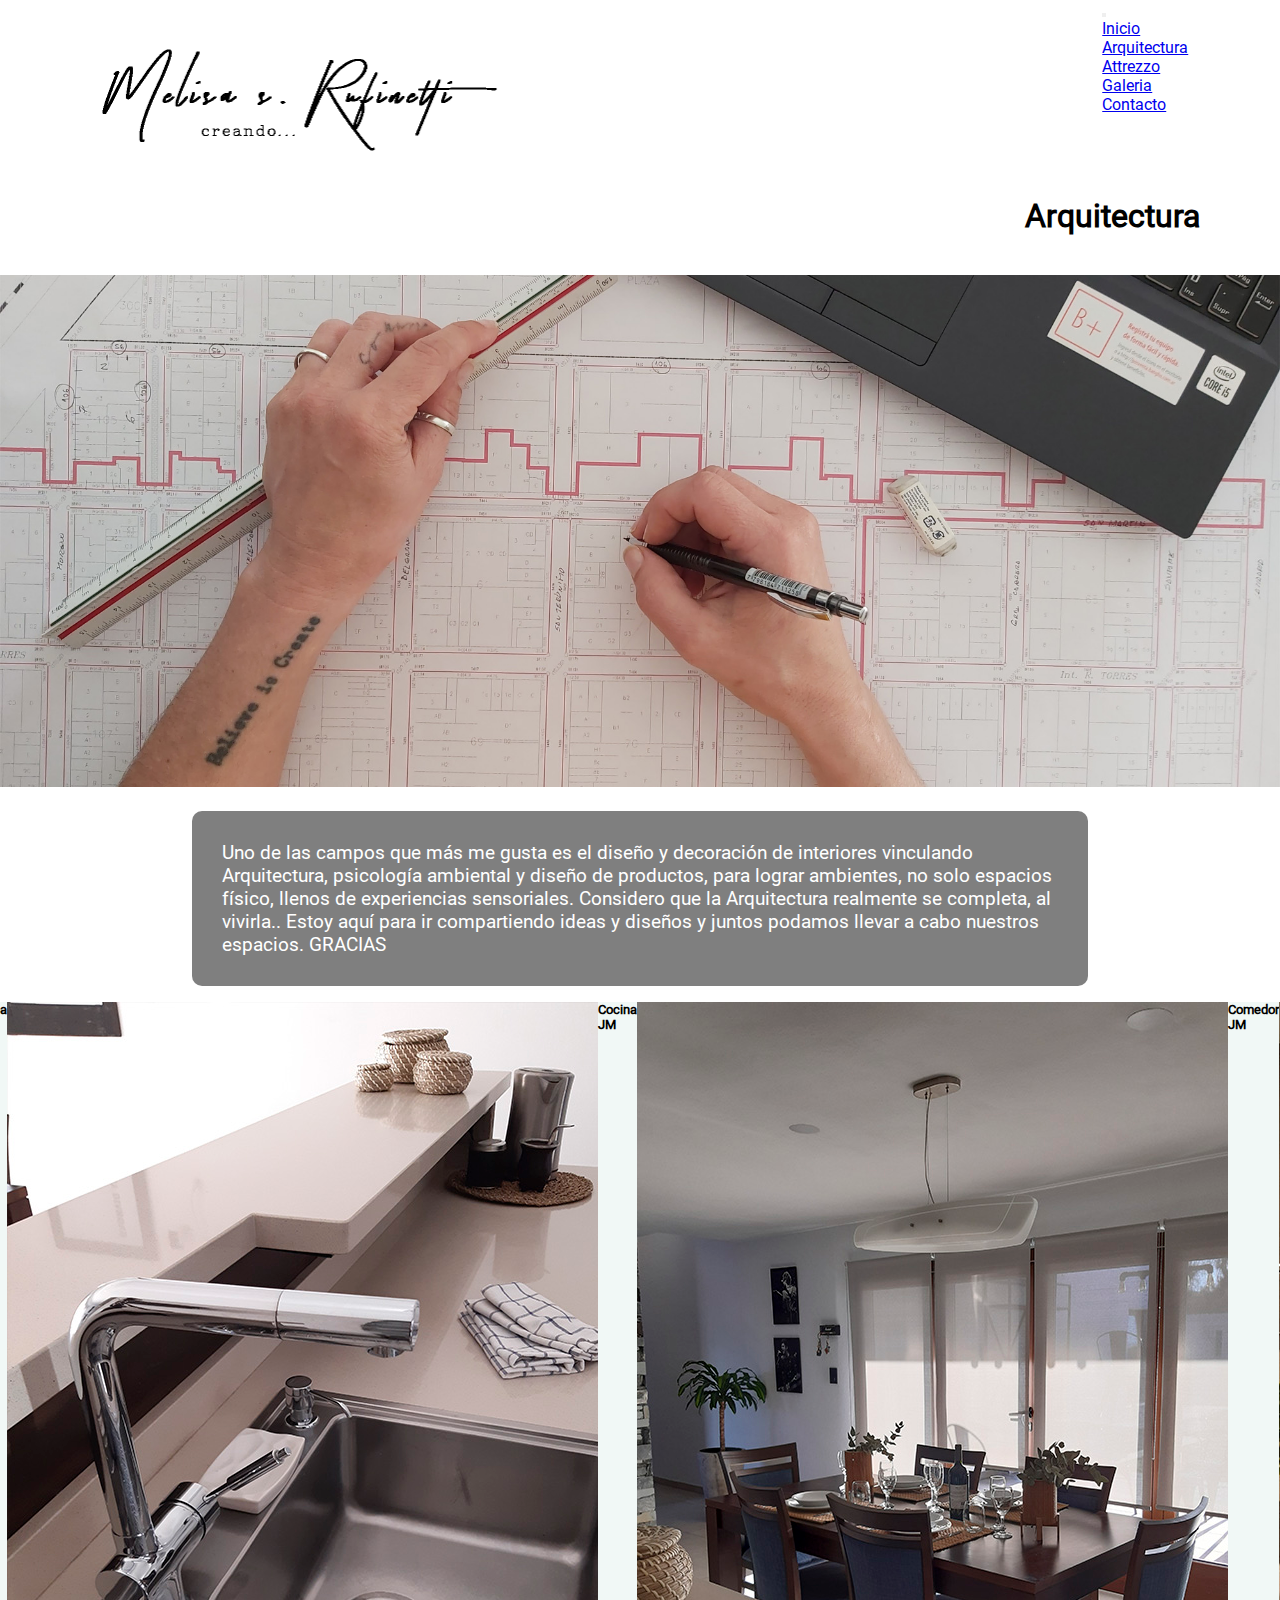
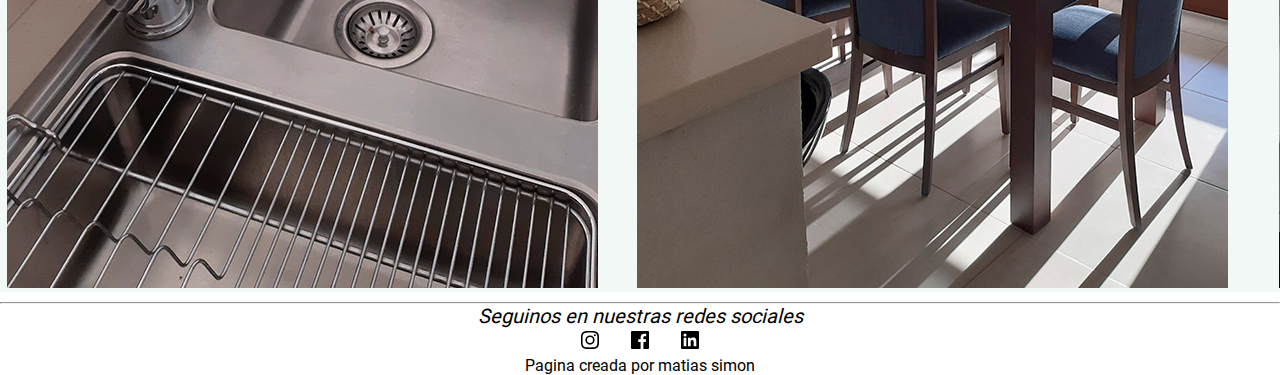
==== commit a9c3770b: "se mergea con el branch que estaba trabajando" ====
--- a/pages/arquitectura.html
+++ b/pages/arquitectura.html
@@ -40,7 +40,7 @@
                 <a class="nav-link navegador__links" href="../pages/atrezzo.html">Attrezzo</a>
               </li>
               <li class="nav-item">
-                <a class="nav-link navegador__links" href="../pages/galeria.html">El Mundo y yo</a>
+                <a class="nav-link navegador__links" href="../pages/galeria.html">Galeria</a>
               </li>
               <li class="nav-item">
                 <a class="nav-link navegador__links" href="../pages/contacto.html">Contacto</a>
